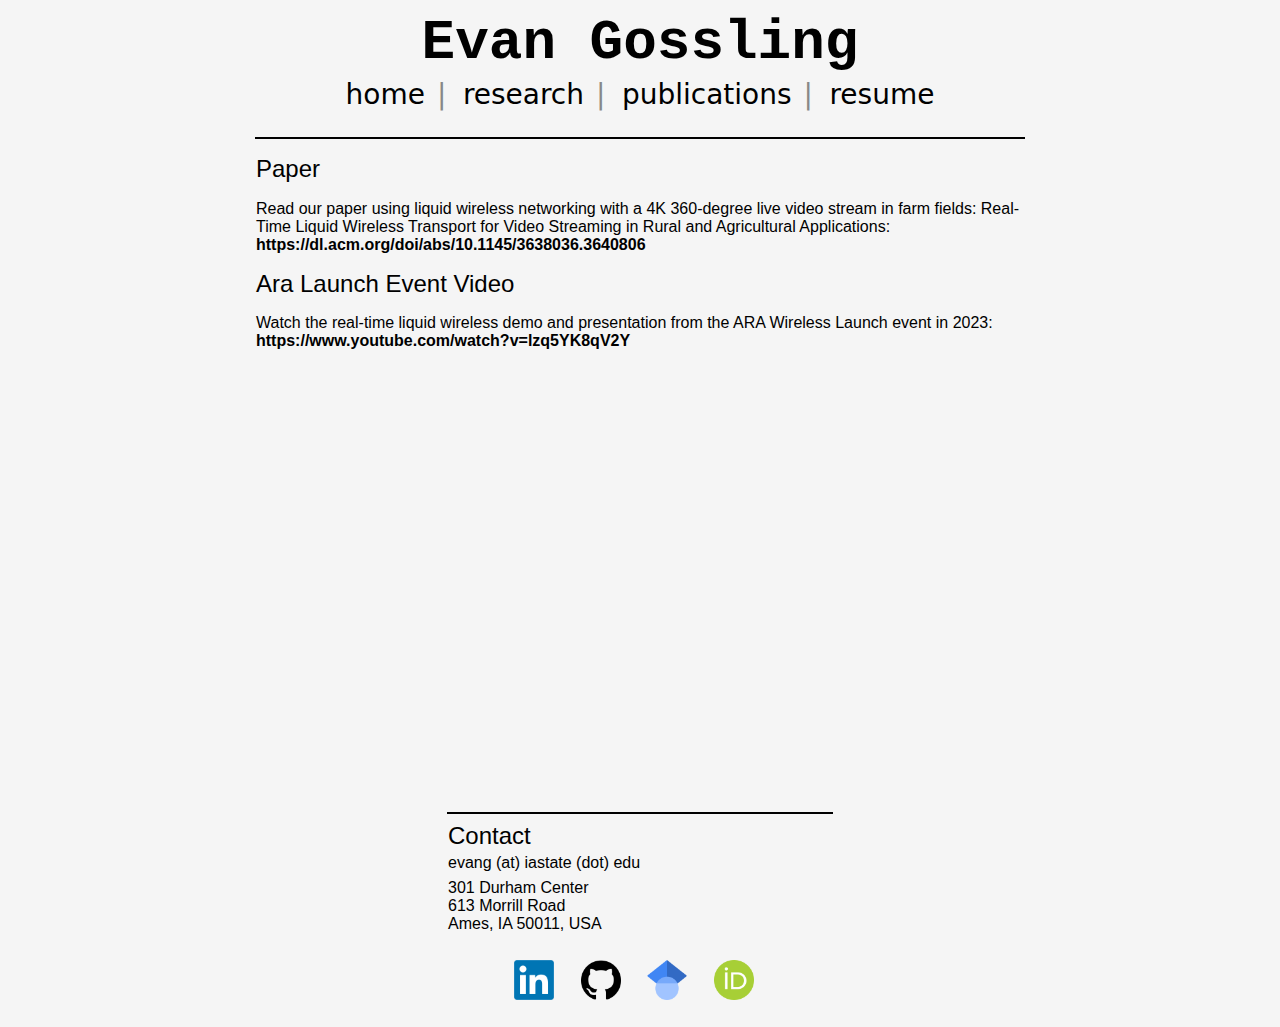
==== ara_launch_event.html @ 44b72226 "added arafest & fps" ====
<!DOCTYPE html>
<html lang="en">
<head>
    <meta charset="UTF-8">
    <meta name="viewport" content="width=device-width, initial-scale=1.0">
    
    <title>AraFest'24 & Farm Progress Show</title>
    <!-- IMPORT STYLES -->
    <link rel="stylesheet" href="css/base.css">
    <link rel="stylesheet" href="css/home.css">
</head>
<body>
    <!-- TITLE + NAVBAR -->
    <div class="name">Evan Gossling</div>
    <div class="navbar">
        <a href="/">home</a>
        <a href="research.html">research</a>
        <a href="publications.html">publications</a>
        <a href="resume.html">resume</a>
        <!-- <a href="other.html">other</a> -->
    </div>
    <br>
    <hr width=60%; margin=auto; color="black">

    <!-- BODY -->
    <h1>Paper</h1>
    <p>Read our paper using liquid wireless networking with a 4K 360-degree live video stream in farm fields: Real-Time Liquid Wireless Transport for Video Streaming in Rural and Agricultural Applications:</p>
    <p><a href="https://evangossling.github.io/publications/3638036.3640806.pdf">https://dl.acm.org/doi/abs/10.1145/3638036.3640806</a></p>

    <h1>Ara Launch Event Video</h1>
    <p>Watch the real-time liquid wireless demo and presentation from the ARA Wireless Launch event in 2023:</p>
    <p><a href="https://www.youtube.com/watch?v=lzq5YK8qV2Y">https://www.youtube.com/watch?v=lzq5YK8qV2Y</a></p>
    <br>
    <br>
    <div id="video-div">
        <iframe
                id="video"
                width="640"
                height="360"
                src="https://www.youtube-nocookie.com/embed/lzq5YK8qV2Y?rel=0&amp;controls=0&amp;showinfo=0"
                frameborder="0"
                allowfullscreen="true">
        </iframe>
    </div>


    <!-- CONTACT -->
    <br><br><br>
    <div class="contact" margin=auto>
        <hr width="30%" color=black>
        <h4>Contact</h4>
        <div class="info">
            <p>evang (at) iastate (dot) edu</p>
            <p>301 Durham Center<br>613 Morrill Road<br>Ames, IA 50011, USA</p>
        </div>
        <a href="https://www.linkedin.com/in/evan-gossling/" class="social-link">
            <img src="images/linkedin.png" alt="LinkedIn" class="social-logo">
        </a>
        <a href="https://github.com/evangossling" class="social-link">
            <img src="images/github.png" alt="GitHub" class="social-logo">
        </a>
        <a href="https://scholar.google.com/citations?user=dManbVwAAAAJ&hl=en&oi=ao" class="social-link">
            <img src="images/google_scholar.png" alt="Google Scholar" class="social-logo">
        </a>
        <a href="https://orcid.org/0009-0005-2111-5215" class="social-link">
            <img src="images/orcid.png" alt="ORCID" class="social-logo">
        </a>
    </div>
    <br>
</body>
</html>
---- css/base.css ----
body {
    font-family: Arial, sans-serif;
    margin: 0;
    padding: 0;
    text-align: center;
    background-color: rgb(245, 245, 245);
}
.name {
    font-family: 'Courier New', monospace;
    margin: 0.7rem;
    font-size: 3.5rem;
    font-weight: bold;
}
.navbar {
    margin-top: -0.5rem;
}

.navbar a {
    font-family: system-ui;
    text-decoration: none;
    color: black;
    font-size: 1.75rem;
    font-weight: lighter;
}
.navbar a:hover {
    color: silver;
}
.navbar a:not(:last-child)::after {
    content: "|";
    margin: 12px;
    color: rgb(136, 136, 136);
}

.social-link {
    display: inline-block;
    margin-right: 12px;
    position: relative;
}
.social-logo {
    margin: 5px;
    width: 40px; /* Adjust the width of the logos */
    height: auto; /* Maintain aspect ratio */
}

.contact h4 {
    font-size: 1.5rem;
    font-family: Arial, Helvetica, sans-serif;
    text-align: left;
    margin-left: 35%;
    font-weight:500;
    margin-top: 0rem;
}
.contact p {
    margin-left: 35%;
    margin-top: -1rem;
    margin-bottom: 1rem;
    padding-bottom: 0.4rem;
}

.info {
    margin-top: -1.7rem;
}
---- css/home.css ----
h1 {
    font-size: 1.5rem;
    font-family: Arial, Helvetica, sans-serif;
    text-align: left;
    margin-left: 20%;
    font-weight:500;
}

p {
    font-size: 1rem;
    font-family: Arial, Helvetica, sans-serif;
    text-align: left;
    margin: 0 20%;
    font-weight: normal;
}

p a {
    text-decoration: none;
    color: black;
    font-weight: bold;
}
p a:hover {
    color: silver;
}
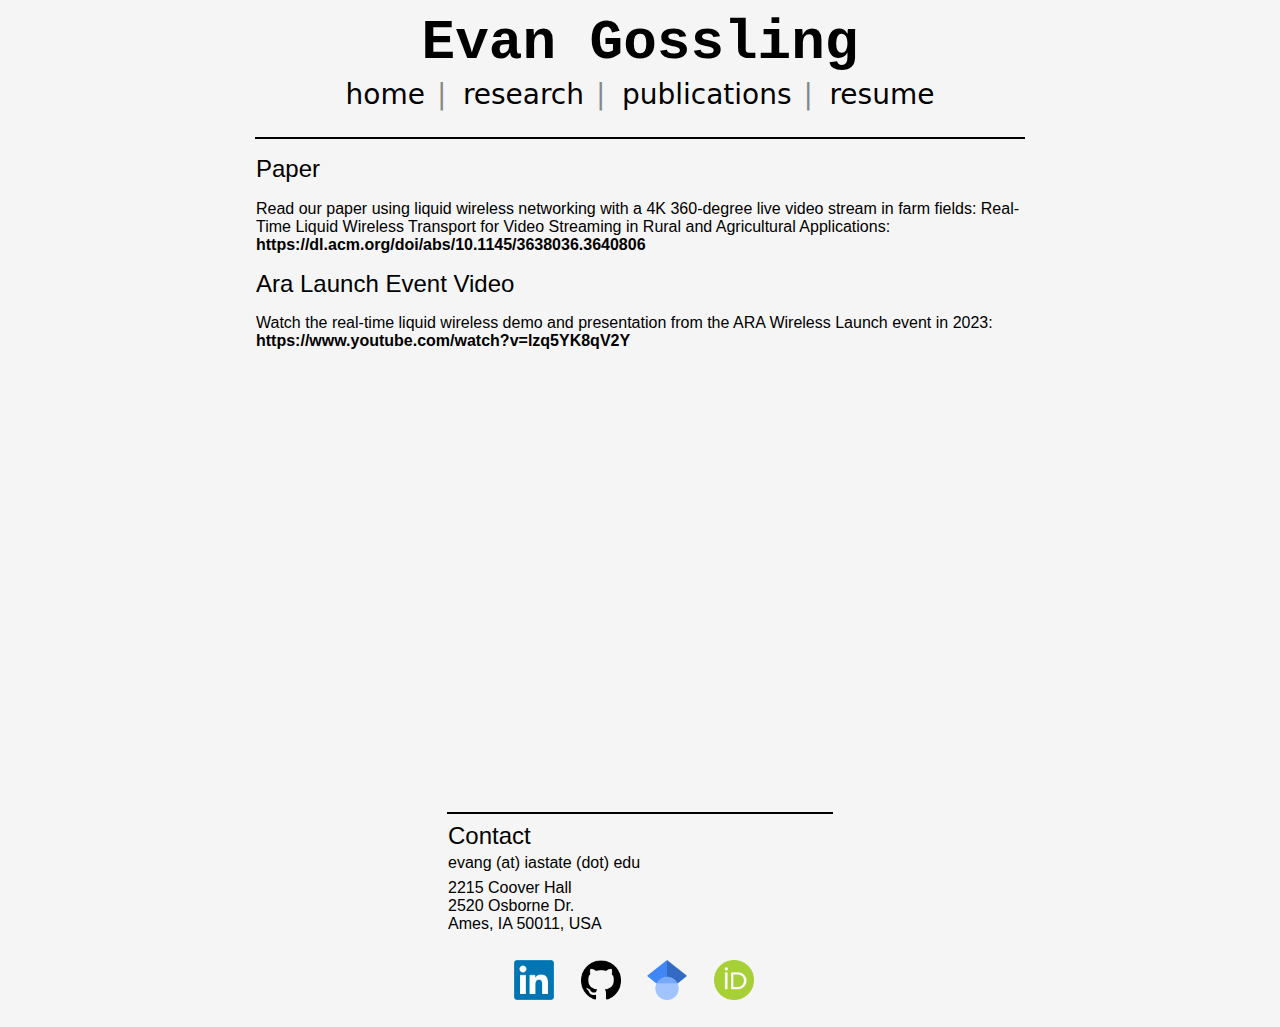
==== commit 189e9c5e: "address update" ====
--- a/ara_launch_event.html
+++ b/ara_launch_event.html
@@ -51,7 +51,7 @@
         <h4>Contact</h4>
         <div class="info">
             <p>evang (at) iastate (dot) edu</p>
-            <p>301 Durham Center<br>613 Morrill Road<br>Ames, IA 50011, USA</p>
+            <p>2215 Coover Hall<br>2520 Osborne Dr.<br>Ames, IA 50011, USA</p>
         </div>
         <a href="https://www.linkedin.com/in/evan-gossling/" class="social-link">
             <img src="images/linkedin.png" alt="LinkedIn" class="social-logo">
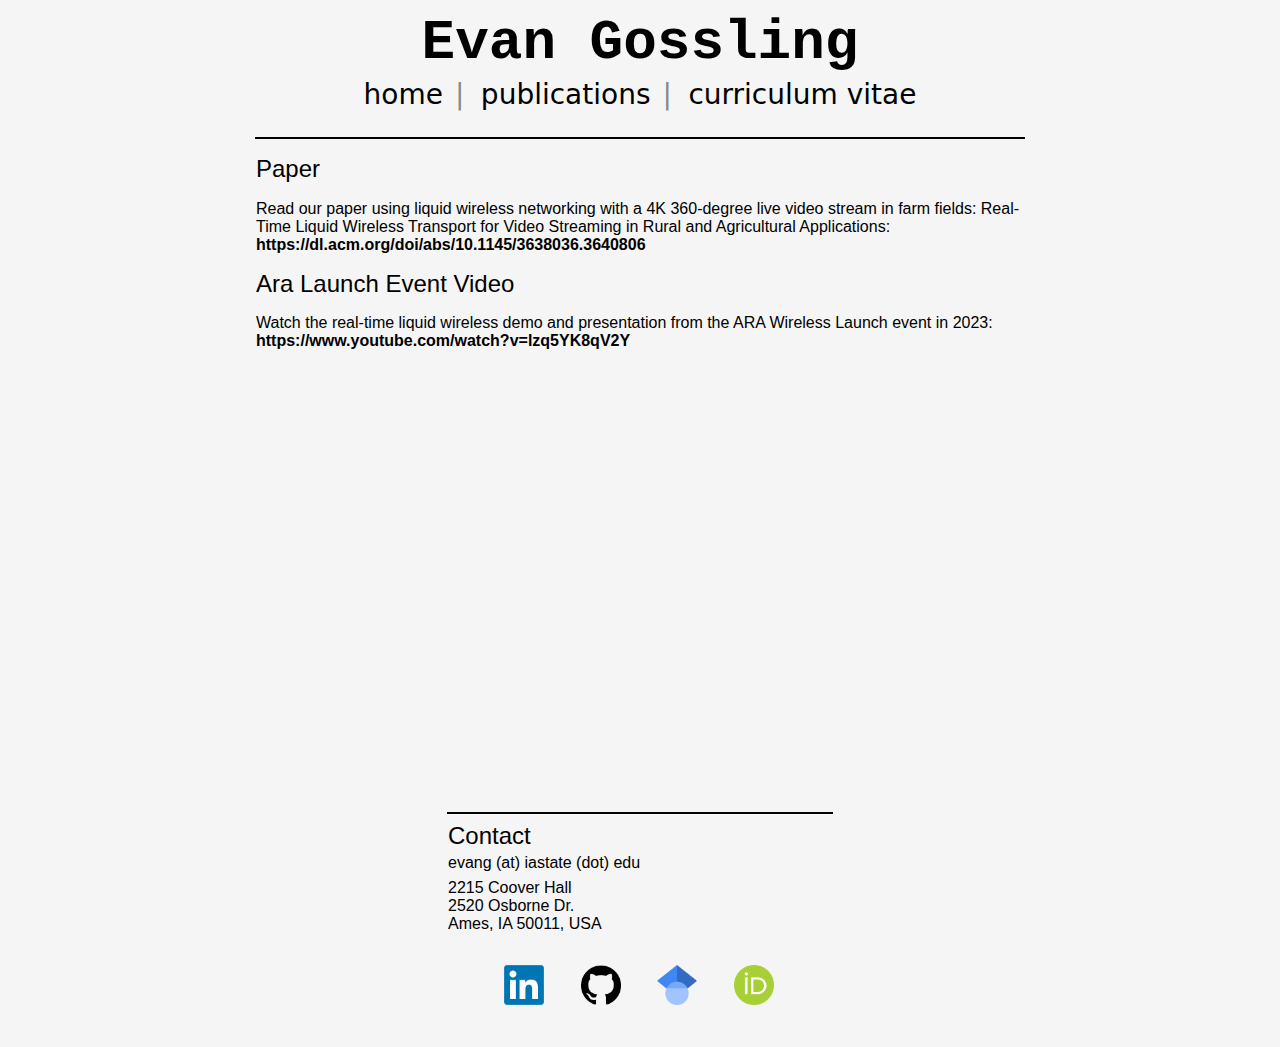
==== commit 193b127f: "update" ====
--- a/ara_launch_event.html
+++ b/ara_launch_event.html
@@ -4,7 +4,7 @@
     <meta charset="UTF-8">
     <meta name="viewport" content="width=device-width, initial-scale=1.0">
     
-    <title>AraFest'24 & Farm Progress Show</title>
+    <title>Evan - AraFest'24 & Farm Progress Show</title>
     <!-- IMPORT STYLES -->
     <link rel="stylesheet" href="css/base.css">
     <link rel="stylesheet" href="css/home.css">
@@ -14,10 +14,9 @@
     <div class="name">Evan Gossling</div>
     <div class="navbar">
         <a href="/">home</a>
-        <a href="research.html">research</a>
+        <!-- <a href="research.html">research</a> -->
         <a href="publications.html">publications</a>
-        <a href="resume.html">resume</a>
-        <!-- <a href="other.html">other</a> -->
+        <a href="curriculum_vitae.html">curriculum vitae</a>
     </div>
     <br>
     <hr width=60%; margin=auto; color="black">
--- a/css/base.css
+++ b/css/base.css
@@ -42,6 +42,10 @@
     height: auto; /* Maintain aspect ratio */
 }
 
+.contact {
+    clear: both;
+}
+
 .contact h4 {
     font-size: 1.5rem;
     font-family: Arial, Helvetica, sans-serif;
--- a/css/home.css
+++ b/css/home.css
@@ -21,4 +21,14 @@
 }
 p a:hover {
     color: silver;
+}
+
+img {
+    display: flex;
+    margin-left: auto;
+    margin-right: 20%;
+    float: right;
+    padding-left: 10px;
+    padding-top: 5px;
+    padding-bottom: 15px;
 }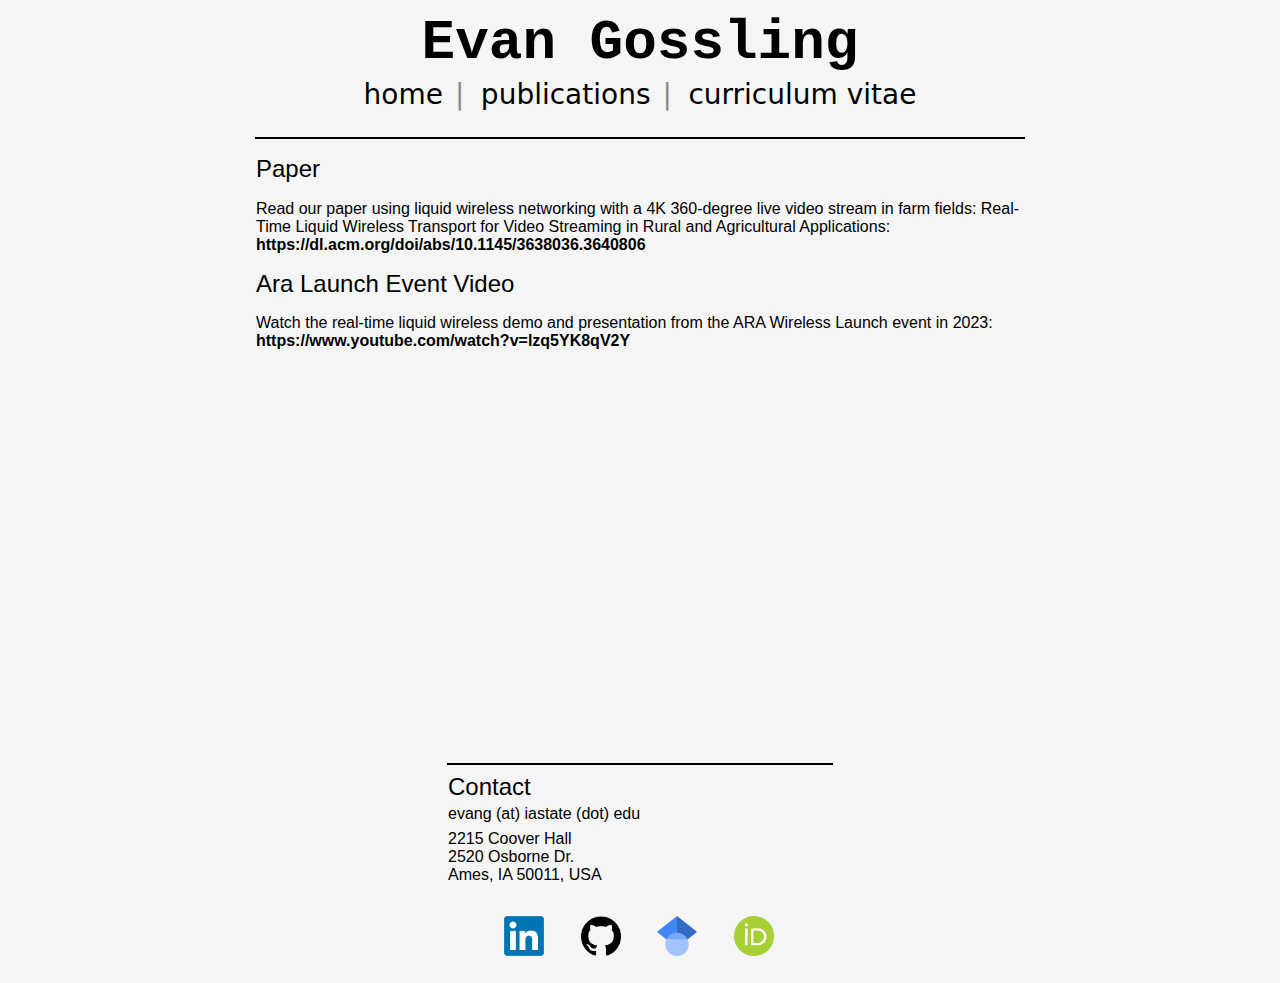
==== commit 1686d439: "adjust padding for contact" ====
--- a/ara_launch_event.html
+++ b/ara_launch_event.html
@@ -44,7 +44,6 @@
 
 
     <!-- CONTACT -->
-    <br><br><br>
     <div class="contact" margin=auto>
         <hr width="30%" color=black>
         <h4>Contact</h4>
--- a/css/base.css
+++ b/css/base.css
@@ -44,6 +44,7 @@
 
 .contact {
     clear: both;
+    padding-top: 5px;
 }
 
 .contact h4 {
--- a/css/home.css
+++ b/css/home.css
@@ -30,5 +30,4 @@
     float: right;
     padding-left: 10px;
     padding-top: 5px;
-    padding-bottom: 15px;
 }